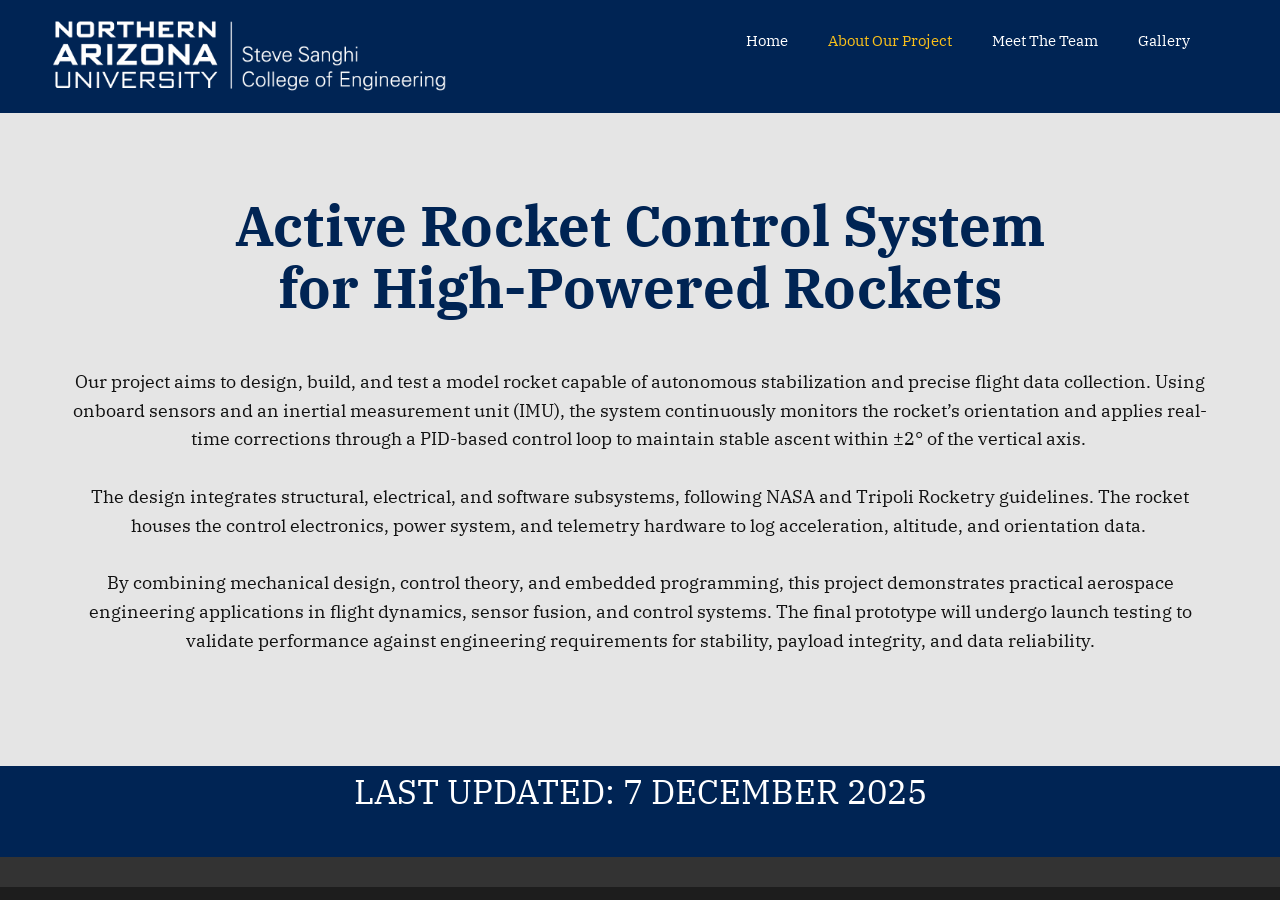
==== About.html @ 7d48d5cd "Add files via upload" ====
<!DOCTYPE html>
<html style="font-size: 15px;" lang="en"><head>
    <meta name="viewport" content="width=device-width, initial-scale=1.0">
    <meta charset="utf-8">
    <meta name="keywords" content="Active Rocket Control, Meet the Team">
    <meta name="description" content="">
    <title>About</title>
    <link rel="stylesheet" href="nicepage.css" media="screen">
<link rel="stylesheet" href="About.css" media="screen">
    <script class="u-script" type="text/javascript" src="jquery.js" defer=""></script>
    <script class="u-script" type="text/javascript" src="nicepage.js" defer=""></script>
    <meta name="generator" content="Nicepage 8.0.6, nicepage.com">
    
    
    
    
    <link id="u-page-google-font" rel="stylesheet" href="https://fonts.googleapis.com/css2?display=swap&amp;family=IBM+Plex+Serif:ital,wght@0,100;0,200;0,300;0,400;0,500;0,600;0,700;1,100;1,200;1,300;1,400;1,500;1,600;1,700">
    <script type="application/ld+json">{
		"@context": "http://schema.org",
		"@type": "Organization",
		"name": "Capstone"
}</script>
    <meta name="theme-color" content="#fac01a">
    <meta property="og:title" content="About">
    <meta property="og:description" content="">
    <meta property="og:type" content="website">
  <meta data-intl-tel-input-cdn-path="intlTelInput/"></head>
  <body data-path-to-root="./" data-include-products="false" class="u-body u-clearfix u-xl-mode" data-lang="en"><header class="u-clearfix u-header u-palette-2-base u-valign-bottom-lg u-valign-bottom-md u-valign-bottom-sm u-valign-bottom-xs u-header" id="header"><div class="u-clearfix u-sheet u-sheet-1">
        <nav class="u-menu u-menu-one-level u-offcanvas u-menu-1" role="navigation" aria-label="Menu navigation">
          <div class="menu-collapse" style="font-size: 1rem; letter-spacing: 0px;">
            <a class="u-button-style u-custom-left-right-menu-spacing u-custom-padding-bottom u-custom-top-bottom-menu-spacing u-hamburger-link u-nav-link u-text-active-palette-1-base u-text-hover-palette-2-base" href="#" tabindex="-1" aria-label="Open menu" aria-controls="ec53">
              <svg class="u-svg-link" viewBox="0 0 24 24"><use xlink:href="#menu-hamburger"></use></svg>
              <svg class="u-svg-content" version="1.1" id="menu-hamburger" viewBox="0 0 16 16" x="0px" y="0px" xmlns:xlink="http://www.w3.org/1999/xlink" xmlns="http://www.w3.org/2000/svg"><g><rect y="1" width="16" height="2"></rect><rect y="7" width="16" height="2"></rect><rect y="13" width="16" height="2"></rect>
</g></svg>
            </a>
          </div>
          <div class="u-custom-menu u-nav-container">
            <ul class="u-nav u-unstyled u-nav-1" role="menubar"><li role="none" class="u-nav-item"><a role="menuitem" class="u-button-style u-nav-link u-text-active-palette-1-base u-text-hover-palette-2-base" href="./" style="padding: 10px 20px;">Home</a>
</li><li role="none" class="u-nav-item"><a role="menuitem" class="u-button-style u-nav-link u-text-active-palette-1-base u-text-hover-palette-2-base" href="About.html" style="padding: 10px 20px;">About Our Project</a>
</li><li role="none" class="u-nav-item"><a role="menuitem" class="u-button-style u-nav-link u-text-active-palette-1-base u-text-hover-palette-2-base" href="Team.html" style="padding: 10px 20px;">Meet The Team</a>
</li><li role="none" class="u-nav-item"><a role="menuitem" class="u-button-style u-nav-link u-text-active-palette-1-base u-text-hover-palette-2-base" href="Pictures.html" style="padding: 10px 20px;">Gallery</a>
</li></ul>
          </div>
          <div class="u-custom-menu u-nav-container-collapse" id="ec53" role="region" aria-label="Menu panel">
            <div class="u-black u-container-style u-inner-container-layout u-opacity u-opacity-95 u-sidenav">
              <div class="u-inner-container-layout u-sidenav-overflow">
                <div class="u-menu-close" tabindex="-1" aria-label="Close menu"></div>
                <ul class="u-align-center u-nav u-popupmenu-items u-unstyled u-nav-2" role="menubar"><li role="none" class="u-nav-item"><a role="menuitem" class="u-button-style u-nav-link" href="./">Home</a>
</li><li role="none" class="u-nav-item"><a role="menuitem" class="u-button-style u-nav-link" href="About.html">About Our Project</a>
</li><li role="none" class="u-nav-item"><a role="menuitem" class="u-button-style u-nav-link" href="Team.html">Meet The Team</a>
</li><li role="none" class="u-nav-item"><a role="menuitem" class="u-button-style u-nav-link" href="Pictures.html">Gallery</a>
</li></ul>
              </div>
            </div>
            <div class="u-black u-menu-overlay u-opacity u-opacity-70"></div>
          </div>
        </nav>
        <img class="u-image u-image-contain u-image-default u-image-1" src="images/NAU_SteveSanghiCollegeofEngineering_wordmark-H_Rev-wht.png" alt="" data-image-width="1200" data-image-height="300">
      </div></header>
    <section class="u-clearfix u-custom-color-1 u-section-1" id="block-1">
      <div class="u-clearfix u-sheet u-valign-top-lg u-valign-top-md u-valign-top-sm u-valign-top-xs u-sheet-1">
        <h1 class="u-align-center u-text u-text-palette-2-base u-title u-text-1">Active Rocket Control System<br>for High-Powered Rockets <br>
        </h1>
        <p class="u-align-center u-text u-text-2"> Our project aims to design, build, and test a model rocket capable of autonomous stabilization and precise flight data collection. Using onboard sensors and an inertial measurement unit (IMU), the system continuously monitors the rocket’s orientation and applies real-time corrections through a PID-based control loop to maintain stable ascent within ±2° of the vertical axis.&nbsp;<br>
          <br>The design integrates structural, electrical, and software subsystems, following NASA and Tripoli Rocketry guidelines. The rocket houses the control electronics, power system, and telemetry hardware to log acceleration, altitude, and orientation data.&nbsp;<br>
          <br>By combining mechanical design, control theory, and embedded programming, this project demonstrates practical aerospace engineering applications in flight dynamics, sensor fusion, and control systems. The final prototype will undergo launch testing to validate performance against engineering requirements for stability, payload integrity, and data reliability.
        </p>
      </div>
    </section>
    
    
    
    <footer class="u-align-center u-clearfix u-container-align-center u-footer u-palette-2-base u-footer" id="footer"><div class="u-clearfix u-sheet u-sheet-1">
        <h3 class="u-headline u-text u-text-1">
          <a href="/">LAST UPDATED: 7 DECEMBER 2025 </a>
        </h3>
      </div></footer>
    <section class="u-backlink u-clearfix u-grey-80"></section>
  
</body></html>
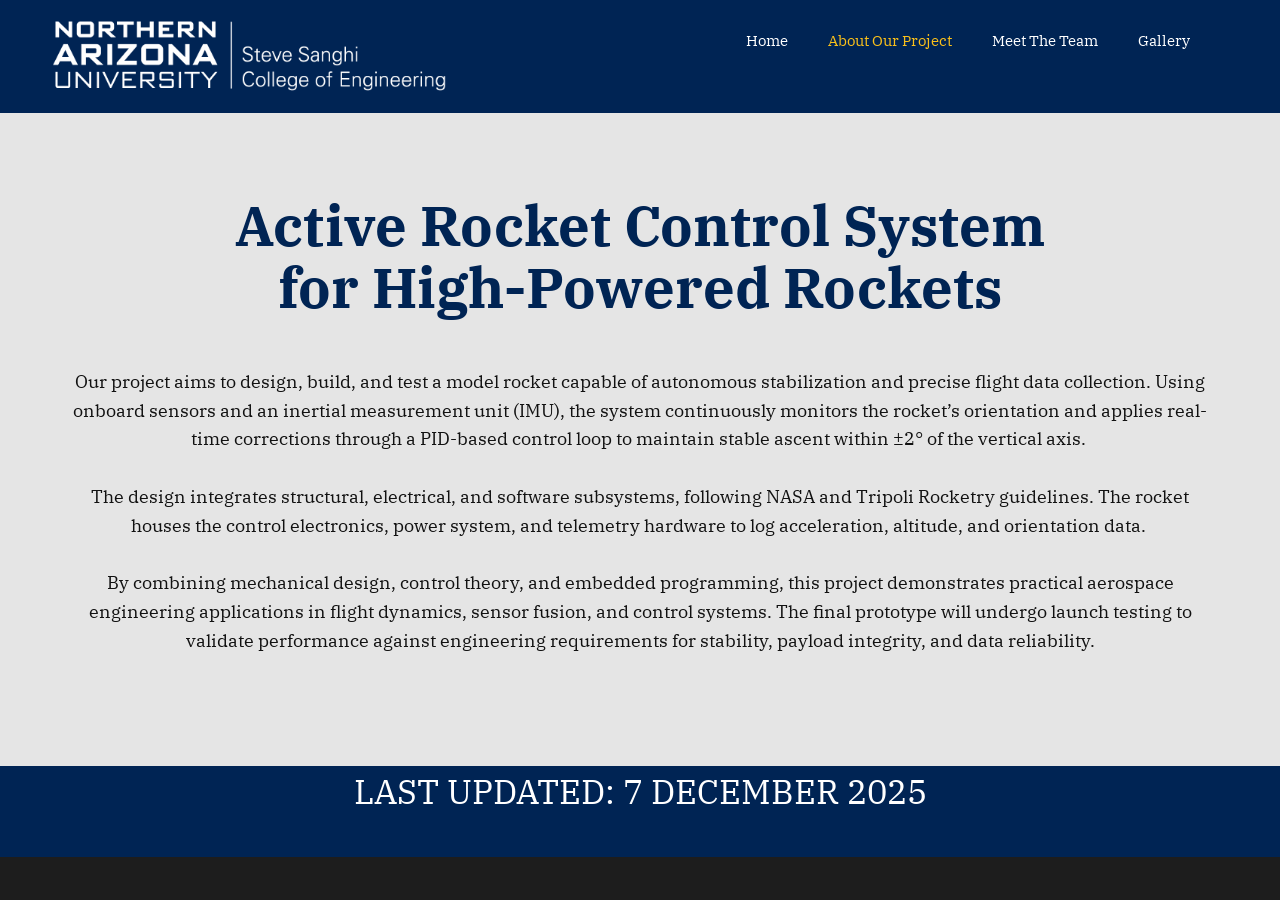
==== commit def1ee67: "did a buncha stuff but it didnt work out so im gonna restart the website" ====
--- a/About.html
+++ b/About.html
@@ -75,6 +75,5 @@
           <a href="/">LAST UPDATED: 7 DECEMBER 2025 </a>
         </h3>
       </div></footer>
-    <section class="u-backlink u-clearfix u-grey-80"></section>
   
 </body></html>
